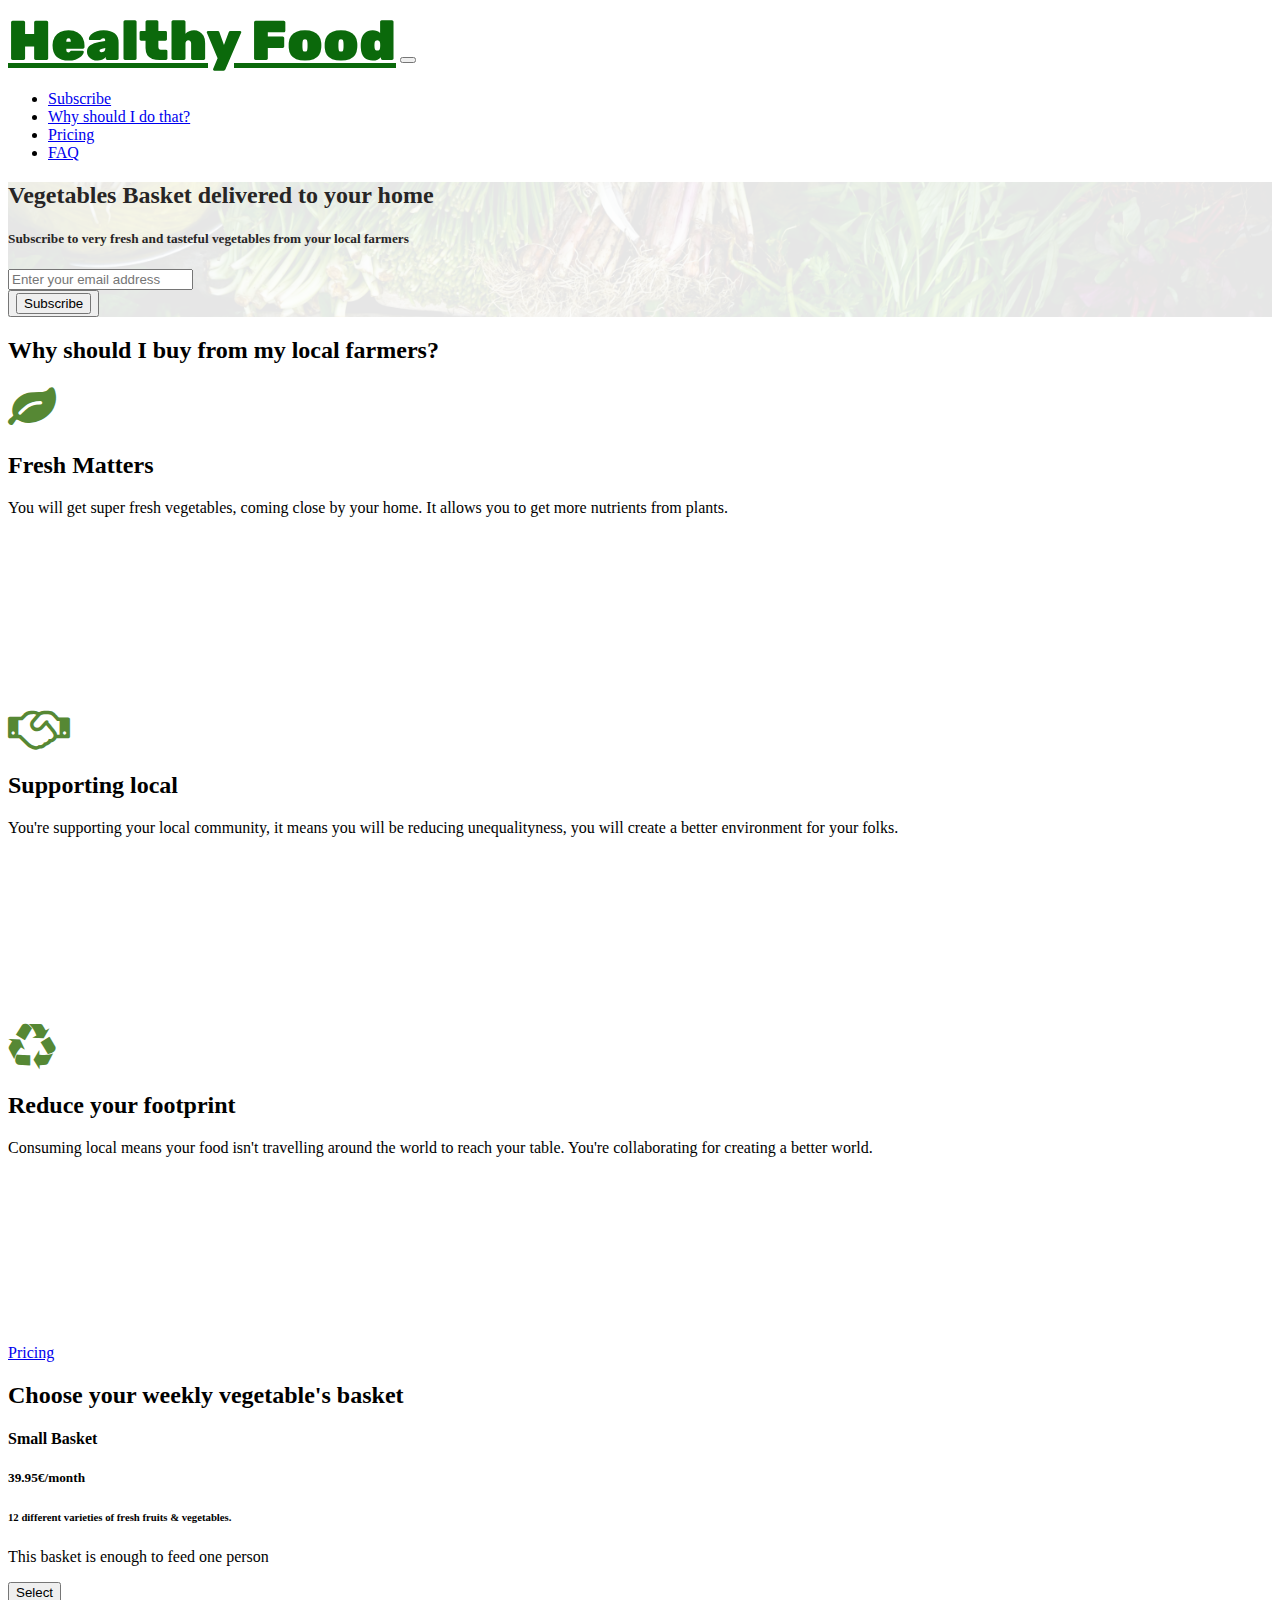
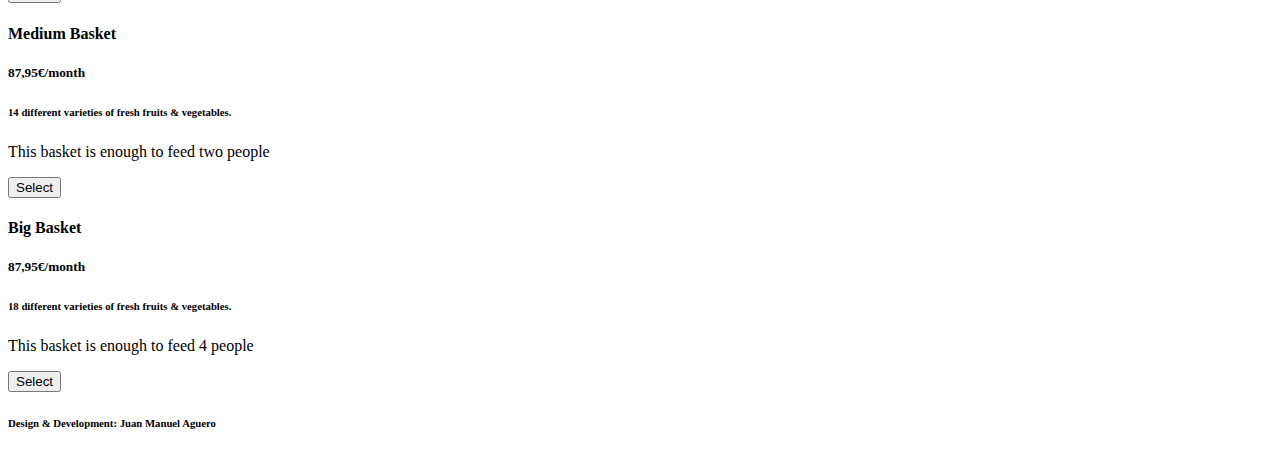
==== product.html @ 0c82b390 "v1" ====
<!DOCTYPE html>
<html lang="en">
  <head>
    <meta charset="utf-8" />
    <meta
      name="viewport"
      content="width=device-width, initial-scale=1, shrink-to-fit=no"
    />
    <title>Healthy Food</title>
    <link
      rel="stylesheet"
      href="https://fonts.googleapis.com/css?family=Rubik"
    />
    <link rel="stylesheet" href="styles.css" />
    <link rel="stylesheet/less" type="text/css" href="styles.less" />
    <link
      rel="stylesheet"
      href="https://cdnjs.cloudflare.com/ajax/libs/font-awesome/4.7.0/css/font-awesome.min.css"
    />
    <link
      rel="stylesheet"
      href="https://cdn.jsdelivr.net/npm/bootstrap@4.5.3/dist/css/bootstrap.min.css"
      integrity="sha384-TX8t27EcRE3e/ihU7zmQxVncDAy5uIKz4rEkgIXeMed4M0jlfIDPvg6uqKI2xXr2"
      crossorigin="anonymous"
    />
  </head>

  <body>
    <header class="container-fluid">
      <!--Header and navbar -->
      <nav class="navbar navbar-expand-lg fixed-top bg-light">
        <a href="#" class="navbar-brand">Healthy Food</a>
        <button
          class="navbar-toggler"
          data-toggle="collapse"
          data-target="#navbarCollapse"
        >
          <span class="navbar-toggler-icon"></span>
        </button>
        <div class="collapse navbar-collapse" id="navbarCollapse">
          <ul class="navbar-nav ml-auto text-right">
            <li class="navbar-item">
              <a class="nav-link" href="#subscribe">Subscribe</a>
            </li>
            <li class="navbar-item">
              <a class="nav-link" href="#why">Why should I do that?</a>
            </li>
            <li class="navbar-item">
              <a class="nav-link" href="#pricing">Pricing</a>
            </li>
            <li class="navbar-item">
              <a class="nav-link" href="#faqs">FAQ</a>
            </li>
          </ul>
        </div>
      </nav>
    </header>
    <!-- End Header & navbar -->

    <!--Main content-->
    <main>
      <!--Below Subscribe section-->

      <section
        class="d-flex justify-content-center align-items-center text-center min-vh-100 img-fluid"
        id="subscribe"
      >
        <div class="container subs-row">
          <div class="row justify-content-center">
            <!-- <span>Photo by <a href="https://unsplash.com/@sweetlou?utm_source=unsplash&amp;utm_medium=referral&amp;utm_content=creditCopyText">Lou Liebau</a> on <a href="https://unsplash.com/?utm_source=unsplash&amp;utm_medium=referral&amp;utm_content=creditCopyText">Unsplash</a></span> -->
            <!-- <span>Photo by <a href="https://unsplash.com/@baileyheedick?utm_source=unsplash&amp;utm_medium=referral&amp;utm_content=creditCopyText">Bailey Heedick</a> on <a href="https://unsplash.com/?utm_source=unsplash&amp;utm_medium=referral&amp;utm_content=creditCopyText">Unsplash</a></span> -->

            <div class="col mx-auto">
              <span class="mx-4 font-weight-bold">
                <h2>Vegetables Basket delivered to your home</h2>
              </span>
              <span class="mx-2 font-weight-bold">
                <h5>
                  Subscribe to very fresh and tasteful vegetables from your
                  local farmers
                </h5>
              </span>
            </div>
          </div>

          <div class="row">
            <div class="col d-flex flex-column">
              <div class="form-group">
                <form class="mt-2" id="form" action="#submit">
                  <input
                    name="email"
                    id="email"
                    type="email"
                    placeholder="Enter your email address"
                    required
                  />
                  <div class="mt-1"></div>
                  <button class="btn btn-outline-primary mt-2">
                    <input
                      id="submit"
                      type="submit"
                      value="Subscribe"
                      class="btn"
                    />
                  </button>
                </form>
              </div>
            </div>
          </div>
        </div>
      </section>
      <!-- End of subscription section -->
      <!--Below is our why section-->

      <section
        class="d-flex justify-content-center align-items-center min-vh-100 pt-5"
        id="why"
      >
        <div class="container bg-light">
          <div
            class="row d-flex justify-content-center align-items-center text-center"
          >
            <div class="col py-5">
              <div>
                <h2>Why should I buy from my local farmers?</h2>
              </div>
            </div>
          </div>

          <div
            class="row d-flex flex-column flex-md-row mx-auto justify-content-around align-items-center"
          >
            <div class="col-md-3 mt-5 pt-3 shadow rounded" id="cards-adv">
              <div class="icon text-center mb-3">
                <i class="fa fa-3x fa-leaf border-all"></i>
              </div>
              <div class="desc">
                <span class="text-center"><h2>Fresh Matters</h2></span>
                <p>
                  You will get super fresh vegetables, coming close by your
                  home. It allows you to get more nutrients from plants.
                </p>
              </div>
            </div>

            <div class="col-md-3 mt-5 pt-3 shadow rounded" id="cards-adv">
              <div class="icon text-center mb-3">
                <i class="fa fa-3x fa-handshake-o"></i>
              </div>
              <div class="desc">
                <span class="text-center"><h2>Supporting local</h2></span>
                <p>
                  You're supporting your local community, it means you will be
                  reducing unequalityness, you will create a better environment
                  for your folks.
                </p>
              </div>
            </div>

            <div class="col-md-3 mt-5 pt-3 shadow rounded" id="cards-adv">
              <div class="icon text-center mb-3">
                <i class="fa fa-3x fa-recycle" aria-hidden="true"></i>
              </div>
              <div class="desc">
                <span class="text-center"><h2>Reduce your footprint</h2></span>
                <p>
                  Consuming local means your food isn't travelling around the
                  world to reach your table. You're collaborating for creating a
                  better world.
                </p>
              </div>
            </div>
          </div>
          <div class="row">
            <div class="col text-center">
              <a
                name="Pricing"
                id="btn-pricing"
                class="btn btn-primary my-5 btn-lg"
                href="#pricing"
                role="button"
                >Pricing</a
              >
            </div>
          </div>
        </div>
      </section>

      <section
        class="d-flex justify-content-center align-items-center min-vh-100 py-5"
        id="pricing"
      >
        <div class="container bg-light">
          <div
            class="row d-flex justify-content-center align-items-center text-center"
          >
            <div class="col py-5">
              <div>
                <h2>Choose your weekly vegetable's basket</h2>
              </div>
            </div>
          </div>

          <div
            class="row d-flex flex-column flex-md-row mx-auto justify-content-around align-items-center text-center"
          >
            <div class="col-md-3 cards-adv my-5 pt-3 shadow rounded">
             <div class="mt-5 mx-5">
              <h4>Small Basket</h4>
                  <h5>39.95€/month</h5>
                  <h6>12 different varieties of fresh fruits & vegetables.

                  </h6>
                  <p>This basket is enough to feed one person</p>
            </div>
                <button class="btn btn-primary mb-5">Select</button>
            </div>
            
            <div class="col-md-3 cards-adv my-5 pt-3 shadow rounded">
              <div class="mt-5 mx-5">
                  <h4>Medium Basket</h4>
                  <h5>87,95€/month</h5>
                  <h6>14 different varieties of fresh fruits & vegetables.</h6>
                  <p>This basket is enough to feed two people</p>
              </div>
                <button class="btn btn-primary mb-5">Select</button>
            </div>
          
            <div class="col-md-3 cards-adv my-5 pt-3 shadow rounded">
              <div class="mt-5 mx-5">
                  <h4>Big Basket</h4>
                  <h5>87,95€/month</h5>
                  <h6>18 different varieties of fresh fruits & vegetables.</h6>
                  <p>This basket is enough to feed 4 people</p>
              </div>
                <button class="btn btn-primary mb-5">Select</button>
            </div>
            </div>
          </div>
        </div>
      </section>
      </main>

    <footer class="container-fluid fixed-bottom">
      <div class="text-right">
        <h6>Design & Development: Juan Manuel Aguero</h6>
      </div>
    </footer>
  <script
        src="https://code.jquery.com/jquery-3.5.1.slim.min.js"
        integrity="sha384-DfXdz2htPH0lsSSs5nCTpuj/zy4C+OGpamoFVy38MVBnE+IbbVYUew+OrCXaRkfj"
        crossorigin="anonymous"
      ></script>
      <script
        src="https://cdn.jsdelivr.net/npm/bootstrap@4.5.3/dist/js/bootstrap.bundle.min.js"
        integrity="sha384-ho+j7jyWK8fNQe+A12Hb8AhRq26LrZ/JpcUGGOn+Y7RsweNrtN/tE3MoK7ZeZDyx"
        crossorigin="anonymous"
      ></script>
    </body>
</html>
---- styles.css ----
.navbar-brand {
  font-family: "Rubik", sans-serif;
  color: rgb(11, 105, 11);
  font-size: 3.5em;
  font-weight: 1000;
}

/* h1, h2,h3,h4,h5,h6,p {
color: darkslategrey;
z-index: 1;
} */

i  {
  color: #568834;
} 


/* Subscribe Section */

#subscribe {
  background-image: url("./subscribe2.jpg");
  background-repeat: no-repeat;
  width: 100%;
  background-size: 100%;
  color: rgb(39, 37, 37);
  font-weight: 900;
  
}

.subs-row {
  background-color: rgba(255, 255, 255, 0.9 )
}

/* Why section */

#cards-adv {

  height: 20em;
}

 #btn-pricing {

  width: 7em;


}
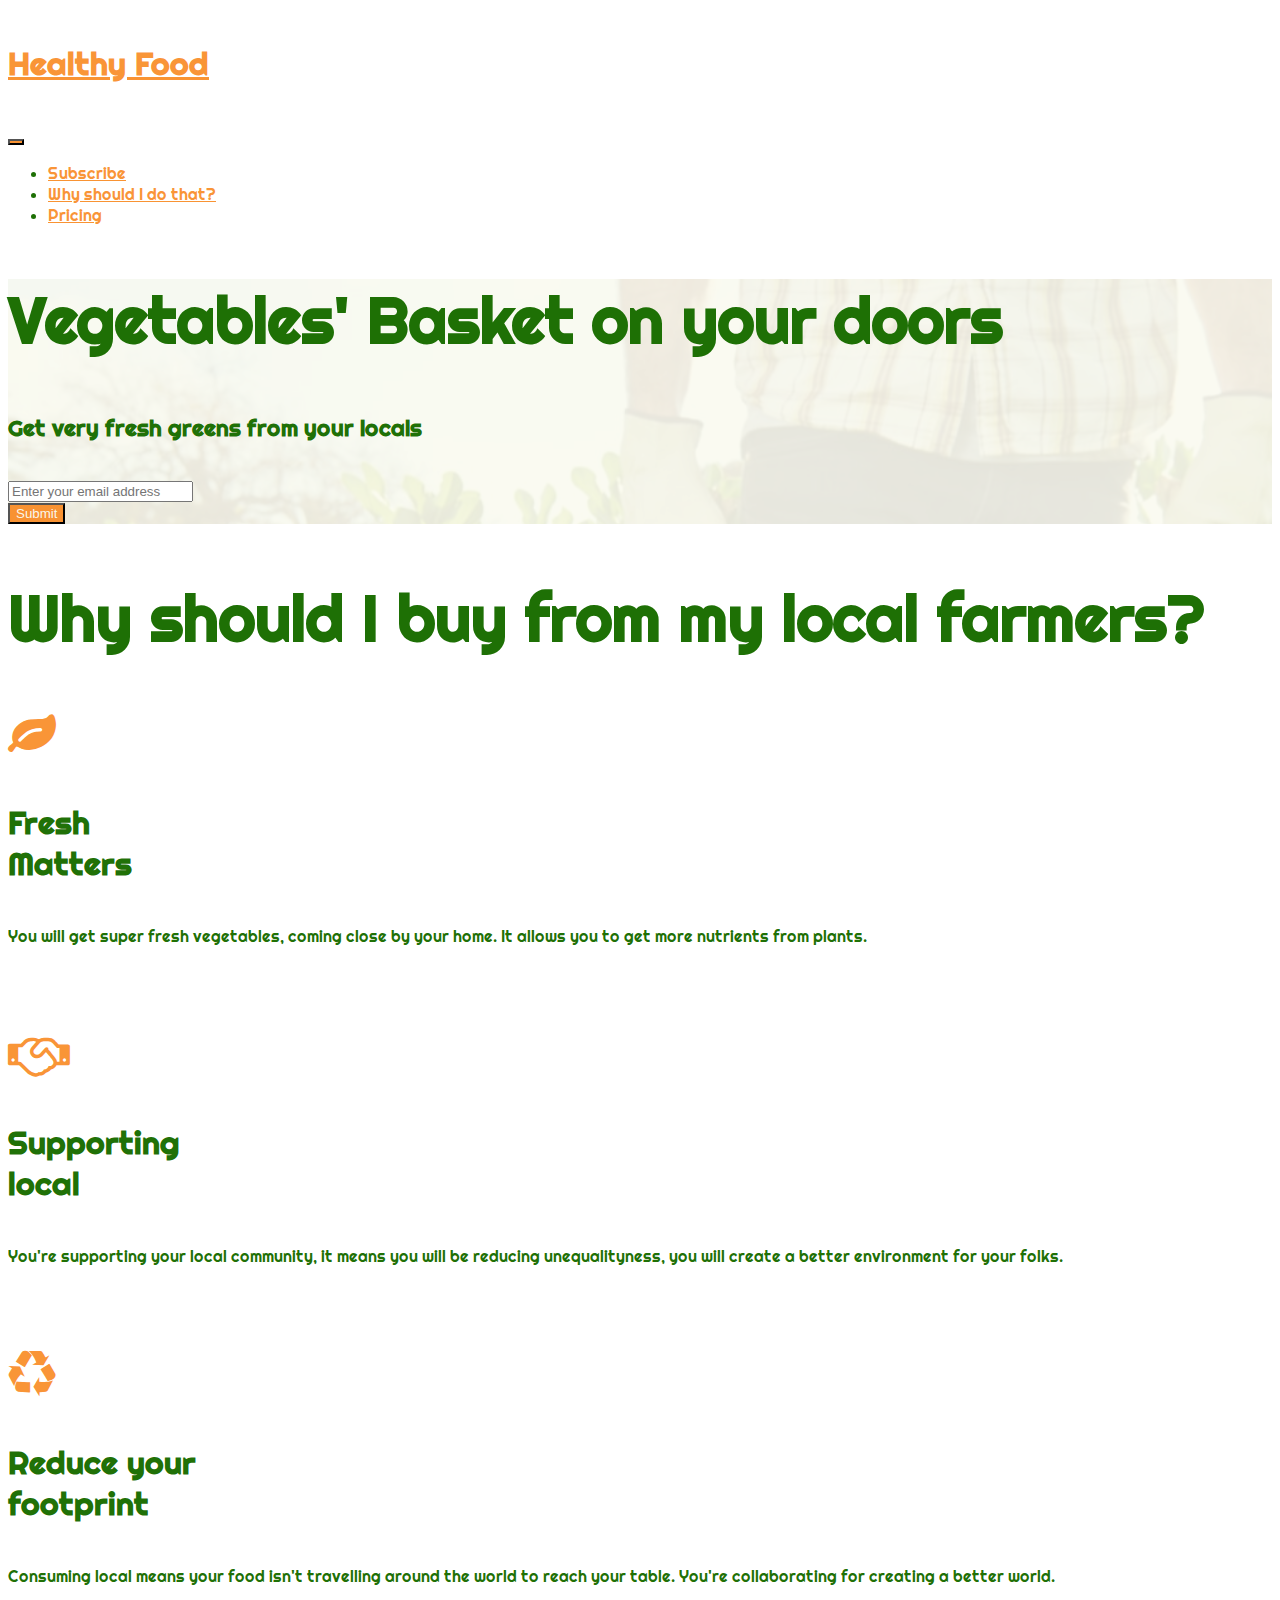
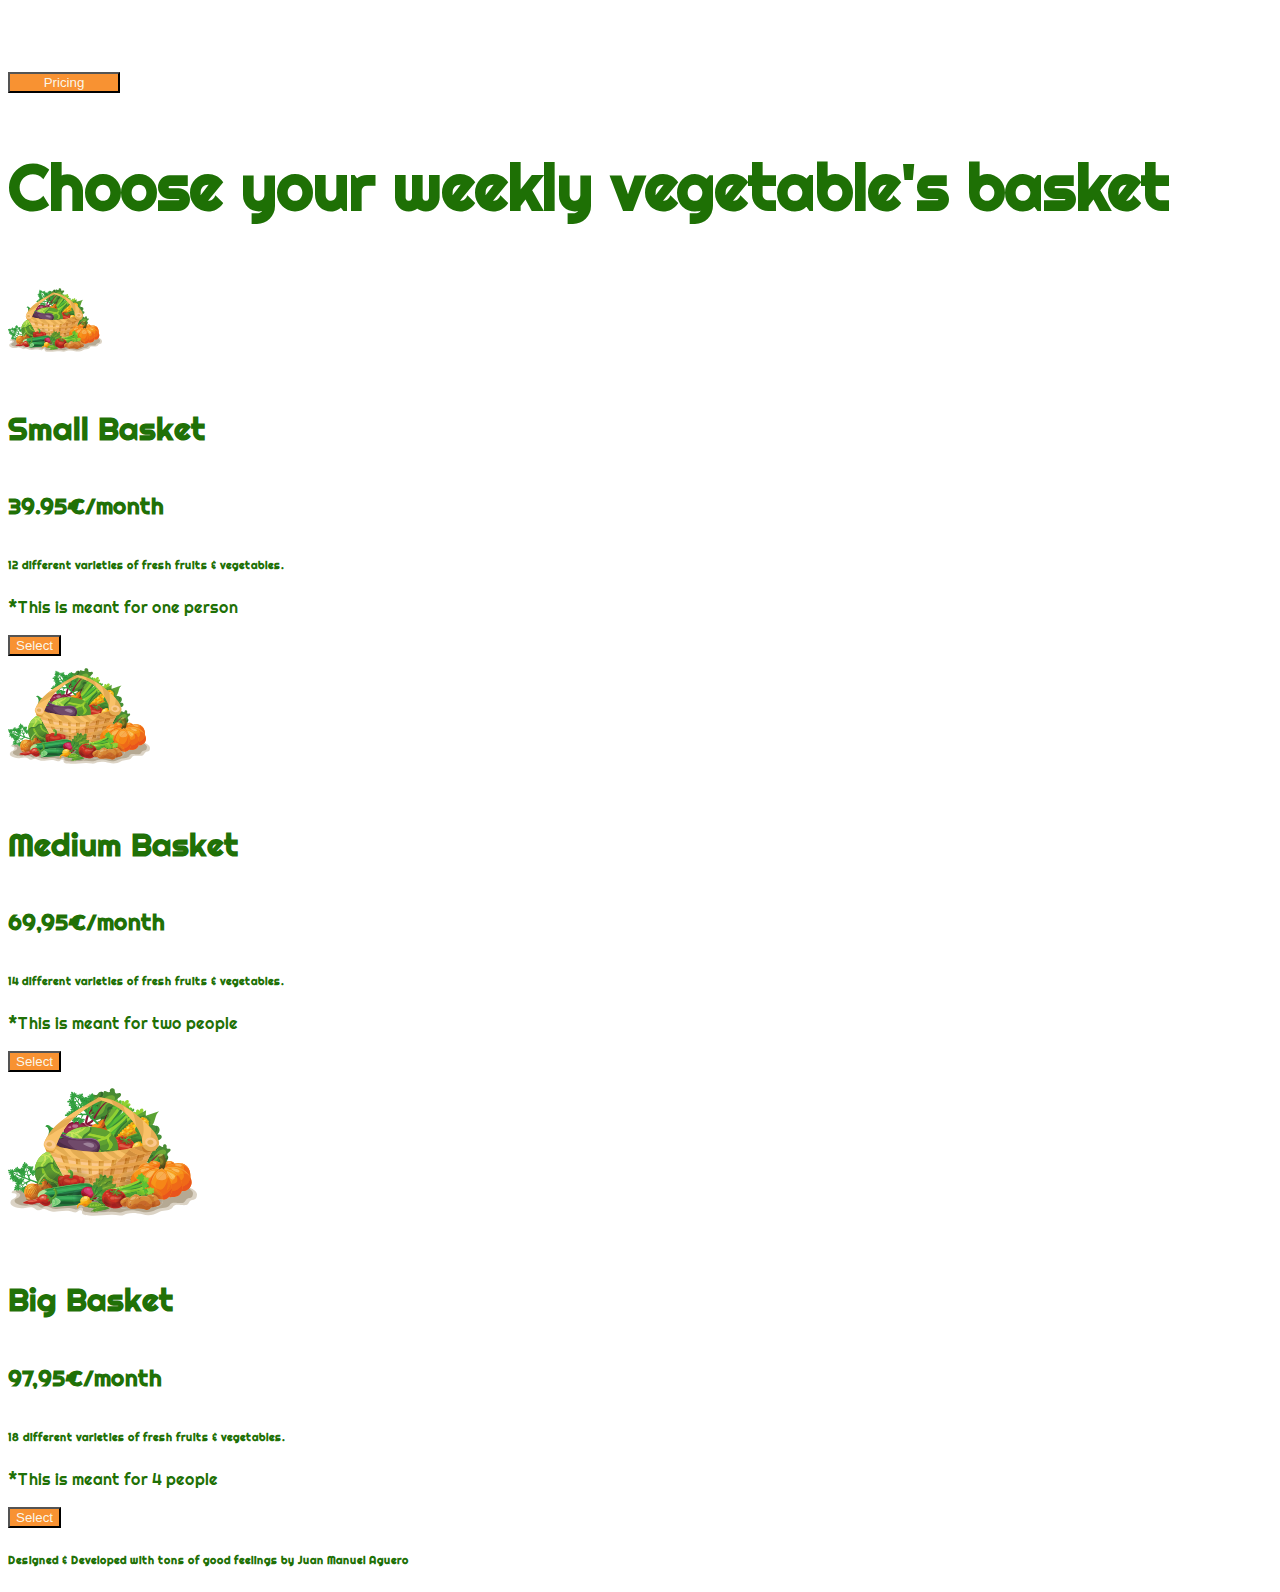
==== commit 25dd4fdd: "v2" ====
--- a/product.html
+++ b/product.html
@@ -7,12 +7,7 @@
       content="width=device-width, initial-scale=1, shrink-to-fit=no"
     />
     <title>Healthy Food</title>
-    <link
-      rel="stylesheet"
-      href="https://fonts.googleapis.com/css?family=Rubik"
-    />
     <link rel="stylesheet" href="styles.css" />
-    <link rel="stylesheet/less" type="text/css" href="styles.less" />
     <link
       rel="stylesheet"
       href="https://cdnjs.cloudflare.com/ajax/libs/font-awesome/4.7.0/css/font-awesome.min.css"
@@ -29,7 +24,7 @@
     <header class="container-fluid">
       <!--Header and navbar -->
       <nav class="navbar navbar-expand-lg fixed-top bg-light">
-        <a href="#" class="navbar-brand">Healthy Food</a>
+        <a href="#" class="navbar-brand"><h4>Healthy Food</h4></a>
         <button
           class="navbar-toggler"
           data-toggle="collapse"
@@ -48,9 +43,6 @@
             <li class="navbar-item">
               <a class="nav-link" href="#pricing">Pricing</a>
             </li>
-            <li class="navbar-item">
-              <a class="nav-link" href="#faqs">FAQ</a>
-            </li>
           </ul>
         </div>
       </nav>
@@ -62,52 +54,49 @@
       <!--Below Subscribe section-->
 
       <section
-        class="d-flex justify-content-center align-items-center text-center min-vh-100 img-fluid"
+        class="d-flex img-fluid justify-content-center align-items-center text-center min-vh-100 img-fluid"
         id="subscribe"
-      >
-        <div class="container subs-row">
-          <div class="row justify-content-center">
-            <!-- <span>Photo by <a href="https://unsplash.com/@sweetlou?utm_source=unsplash&amp;utm_medium=referral&amp;utm_content=creditCopyText">Lou Liebau</a> on <a href="https://unsplash.com/?utm_source=unsplash&amp;utm_medium=referral&amp;utm_content=creditCopyText">Unsplash</a></span> -->
-            <!-- <span>Photo by <a href="https://unsplash.com/@baileyheedick?utm_source=unsplash&amp;utm_medium=referral&amp;utm_content=creditCopyText">Bailey Heedick</a> on <a href="https://unsplash.com/?utm_source=unsplash&amp;utm_medium=referral&amp;utm_content=creditCopyText">Unsplash</a></span> -->
-
-            <div class="col mx-auto">
-              <span class="mx-4 font-weight-bold">
-                <h2>Vegetables Basket delivered to your home</h2>
-              </span>
-              <span class="mx-2 font-weight-bold">
-                <h5>
-                  Subscribe to very fresh and tasteful vegetables from your
-                  local farmers
-                </h5>
-              </span>
-            </div>
-          </div>
-
-          <div class="row">
-            <div class="col d-flex flex-column">
-              <div class="form-group">
-                <form class="mt-2" id="form" action="#submit">
-                  <input
-                    name="email"
-                    id="email"
-                    type="email"
-                    placeholder="Enter your email address"
-                    required
-                  />
-                  <div class="mt-1"></div>
-                  <button class="btn btn-outline-primary mt-2">
+      > 
+          <div class="subs-row p-5 rounded border-success">
+            <div class="row justify-content-center">
+              <!-- <span>Photo by <a href="https://unsplash.com/@sweetlou?utm_source=unsplash&amp;utm_medium=referral&amp;utm_content=creditCopyText">Lou Liebau</a> on <a href="https://unsplash.com/?utm_source=unsplash&amp;utm_medium=referral&amp;utm_content=creditCopyText">Unsplash</a></span> -->
+              <!-- <span>Photo by <a href="https://unsplash.com/@baileyheedick?utm_source=unsplash&amp;utm_medium=referral&amp;utm_content=creditCopyText">Bailey Heedick</a> on <a href="https://unsplash.com/?utm_source=unsplash&amp;utm_medium=referral&amp;utm_content=creditCopyText">Unsplash</a></span> -->
+  
+              <div class="col mx-auto">
+                <span class="mx-4">
+                  <h2 class="">Vegetables' Basket on your doors</h2>
+                </span>
+                <span class="mx-2">
+                  <h5>
+                    Get very fresh greens from your locals
+                  </h5>
+                </span>
+              </div>
+            </div>
+  
+            <div class="row">
+              <div class="col d-flex flex-column">
+                <div class="form-group">
+                  <form class="mt-2" id="form" action="#submit">
                     <input
-                      id="submit"
-                      type="submit"
-                      value="Subscribe"
-                      class="btn"
+                      name="email"
+                      id="email"
+                      type="email"
+                      placeholder="Enter your email address"
+                      required
                     />
-                  </button>
-                </form>
-              </div>
-            </div>
-          </div>
-        </div>
+                    <div class="mt-1"></div>
+                    <button class="btn btn-outline-primary mt-2"
+                        id="submit"
+                        type="submit"
+                        value="Subscribe"
+                    >Submit
+                    </button>
+                  </form>
+                </div>
+              </div>
+            </div>
+          </div>
       </section>
       <!-- End of subscription section -->
       <!--Below is our why section-->
@@ -135,7 +124,7 @@
                 <i class="fa fa-3x fa-leaf border-all"></i>
               </div>
               <div class="desc">
-                <span class="text-center"><h2>Fresh Matters</h2></span>
+                <span class="text-center"><h4>Fresh<br> Matters</h4></span>
                 <p>
                   You will get super fresh vegetables, coming close by your
                   home. It allows you to get more nutrients from plants.
@@ -148,7 +137,7 @@
                 <i class="fa fa-3x fa-handshake-o"></i>
               </div>
               <div class="desc">
-                <span class="text-center"><h2>Supporting local</h2></span>
+                <span class="text-center"><h4>Supporting<br>local</h4></span>
                 <p>
                   You're supporting your local community, it means you will be
                   reducing unequalityness, you will create a better environment
@@ -162,7 +151,7 @@
                 <i class="fa fa-3x fa-recycle" aria-hidden="true"></i>
               </div>
               <div class="desc">
-                <span class="text-center"><h2>Reduce your footprint</h2></span>
+                <span class="text-center"><h4>Reduce your<br>footprint</h4></span>
                 <p>
                   Consuming local means your food isn't travelling around the
                   world to reach your table. You're collaborating for creating a
@@ -173,7 +162,7 @@
           </div>
           <div class="row">
             <div class="col text-center">
-              <a
+              <button
                 name="Pricing"
                 id="btn-pricing"
                 class="btn btn-primary my-5 btn-lg"
@@ -205,33 +194,42 @@
             class="row d-flex flex-column flex-md-row mx-auto justify-content-around align-items-center text-center"
           >
             <div class="col-md-3 cards-adv my-5 pt-3 shadow rounded">
-             <div class="mt-5 mx-5">
+             <div class="mt-5 mx-auto">
+                <div>
+                 <img class="img-fluid" id="bsktSm" src="./BasketCards.svg" alt="">
+               </div>
               <h4>Small Basket</h4>
                   <h5>39.95€/month</h5>
                   <h6>12 different varieties of fresh fruits & vegetables.
 
                   </h6>
-                  <p>This basket is enough to feed one person</p>
+                  <p>*This is meant for one person</p>
             </div>
                 <button class="btn btn-primary mb-5">Select</button>
             </div>
             
             <div class="col-md-3 cards-adv my-5 pt-3 shadow rounded">
-              <div class="mt-5 mx-5">
+              <div class="mt-5 mx-auto">
+                <div>
+                  <img class="img-fluid" id="bsktMd" src="./BasketCards.svg" alt="">
+                </div>
                   <h4>Medium Basket</h4>
-                  <h5>87,95€/month</h5>
+                  <h5>69,95€/month</h5>
                   <h6>14 different varieties of fresh fruits & vegetables.</h6>
-                  <p>This basket is enough to feed two people</p>
+                  <p>*This is meant for two people</p>
               </div>
                 <button class="btn btn-primary mb-5">Select</button>
             </div>
           
             <div class="col-md-3 cards-adv my-5 pt-3 shadow rounded">
-              <div class="mt-5 mx-5">
+              <div class="mt-5 mx-auto">
+                <div class="">
+                  <img class="" id="bsktBg" src="./BasketCards.svg" alt="">
+                </div>
                   <h4>Big Basket</h4>
-                  <h5>87,95€/month</h5>
+                  <h5>97,95€/month</h5>
                   <h6>18 different varieties of fresh fruits & vegetables.</h6>
-                  <p>This basket is enough to feed 4 people</p>
+                  <p>*This is meant for 4 people</p>
               </div>
                 <button class="btn btn-primary mb-5">Select</button>
             </div>
@@ -243,7 +241,7 @@
 
     <footer class="container-fluid fixed-bottom">
       <div class="text-right">
-        <h6>Design & Development: Juan Manuel Aguero</h6>
+        <h6>Designed & Developed with tons of good feelings by Juan Manuel Aguero</h6>
       </div>
     </footer>
   <script
--- a/styles.css
+++ b/styles.css
@@ -1,46 +1,93 @@
-.navbar-brand {
-  font-family: "Rubik", sans-serif;
-  color: rgb(11, 105, 11);
-  font-size: 3.5em;
-  font-weight: 1000;
+@import url('https://fonts.googleapis.com/css?family=Righteous:400');
+
+html {font-size: 100%;} /*16px*/
+
+
+body {
+  background: white !important;
+  font-family: 'Righteous', sans-serif !important;
+  font-weight: 300 !important;
+  color: rgba(25, 109, 0, 0.979) !important;
 }
 
+a {
+  color:rgba(248, 120, 0, 0.801) !important;
+}
+
+p {margin-bottom: 1rem !important;}
+
+h1, h2, h3, h4, h5 {
+  font-family: 'Righteous', sans-serif !important;
+  font-weight: 600 !important;
+}
+
+h1 {
+  margin-top: 0 !important;
+  font-size: 5.653rem !important;
+}
+
+h2 {font-size: 3.998rem !important;}
+
+h3 {font-size: 2.827rem !important;}
+
+h4 {font-size: 1.999rem !important;}
+
+h5 {font-size: 1.414rem !important;}
+
+small, .text_small {font-size: 0.707rem !important;}
+
 /* h1, h2,h3,h4,h5,h6,p {
-color: darkslategrey;
+color: darkslategrey !important;
 z-index: 1;
 } */
 
+
 i  {
-  color: #568834;
+  color:rgba(248, 120, 0, 0.801) !important;
 } 
+
+button {
+  background-color: #f89232 !important;
+  color: rgba(250, 250, 240, 0.986) !important;
+}
+
+/* input {
+  color: rgba(250, 250, 240, 0.986) !important;
+} */
 
 
 /* Subscribe Section */
 
 #subscribe {
-  background-image: url("./subscribe2.jpg");
+  background-image: url("./subscribe4.jpg");
+  background-size: cover;
   background-repeat: no-repeat;
-  width: 100%;
-  background-size: 100%;
-  color: rgb(39, 37, 37);
-  font-weight: 900;
-  
 }
 
 .subs-row {
-  background-color: rgba(255, 255, 255, 0.9 )
+  background-color: rgba(250, 250, 240, 0.911)
 }
 
 /* Why section */
 
 #cards-adv {
+  height: 20rem;
 
-  height: 20em;
 }
 
  #btn-pricing {
 
-  width: 7em;
+  width: 7rem;
 
 
-} 
+}
+
+#bsktSm {
+  height: 5rem;
+}
+#bsktMd {
+  height: 7.5rem;
+}
+#bsktBg {
+  height: 10rem;
+}
